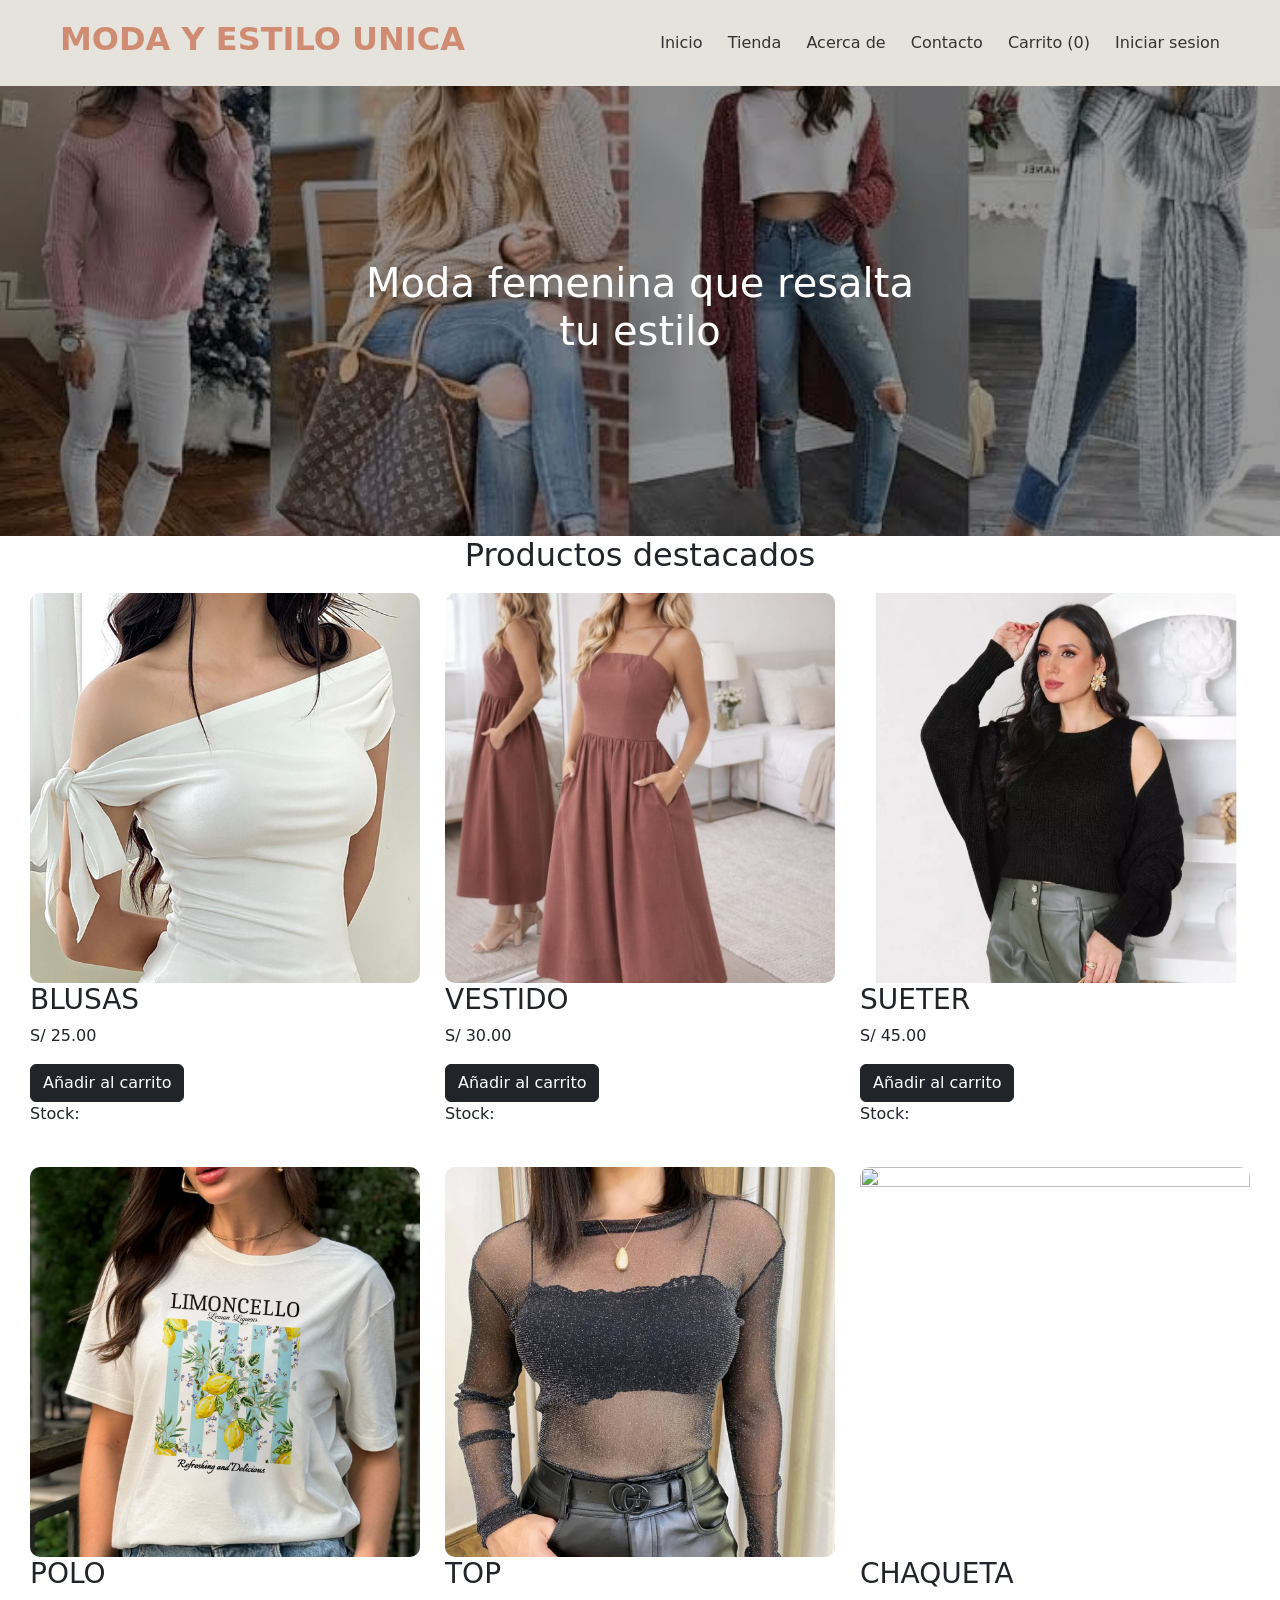
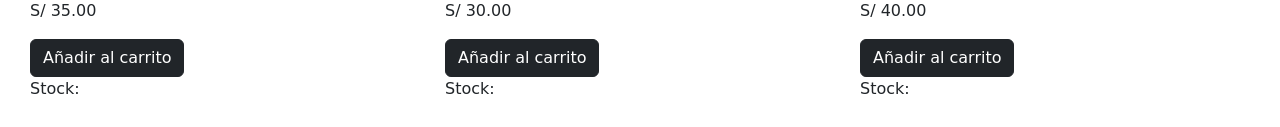
==== index.html @ bf0dad46 "1er Commit - Index + Css + Imagenes" ====
<!DOCTYPE html>
<html lang="es">
<head>
    <meta charset="UTF-8">
    <meta name="viewport" content="width=device-width, initial-scale=1.0">
    <title>Moda y Estilo Única</title>

    <link rel="stylesheet" href="styles.css">
    <link href="https://cdn.jsdelivr.net/npm/bootstrap@5.3.0/dist/css/bootstrap.min.css" rel="stylesheet">
</head>

<body>

<!-- NAVBAR -->
<header>
    <h2 class="logo">MODA Y ESTILO UNICA</h2>
    <nav>
        <a href="index.html">Inicio</a>
        <a href="tienda.html">Tienda</a>
        <a href="acercade.html">Acerca de</a>
        <a href="contacto.html">Contacto</a>
        <a href="carrito.html">Carrito (<span id="contador">0</span>)</a>
        <a href="login.html">Iniciar sesion</a>
    </nav>
</header>

<!-- HERO -->
<section class="hero">
    <h1>Moda femenina que resalta tu estilo</h1>
</section>

<!-- PRODUCTOS -->
<section>
    <h2>Productos destacados</h2>

    <div class="productos inicio-productos">
        <div class="producto">
            <img src="assets/blusa.jpg">
            <h3>BLUSAS</h3>
            <p>S/ 25.00</p>
            <button class="btn btn-dark" onclick="agregar('Blusa',25,'assets/blusa.jpg')">Añadir al carrito</button>
            <p>Stock: <span id="stock-Blusa"></span></p>
            
        </div>

        <div class="producto">
            <img src="assets/vestido.jpg">
            <h3>VESTIDO</h3>
            <p>S/ 30.00</p>
            <button class="btn btn-dark" onclick="agregar('Vestido',30,'assets/vestido.jpg')">Añadir al carrito</button>
            <p>Stock: <span id="stock-Vestido"></span></p>
        </div>

        <div class="producto">
            <img src="assets/sueter.jpg">
            <h3>SUETER</h3>
            <p>S/ 45.00</p>
            <button class="btn btn-dark" onclick="agregar('Sueter',45,'assets/sueter.jpg')">Añadir al carrito</button>
            <p>Stock: <span id="stock-Sueter"></span></p>
        </div>

        <div class="producto">
            <img src="assets/polo.jpg">
            <h3>POLO</h3>
            <p>S/ 35.00</p>
            <button class="btn btn-dark" onclick="agregar('Polo',35,'assets/polo.jpg')">Añadir al carrito</button>
            <p>Stock: <span id="stock-Polo"></span></p>
        </div>

        <div class="producto">
            <img src="assets/top.jpg">
            <h3>TOP</h3>
            <p>S/ 30.00</p>
            <button class="btn btn-dark" onclick="agregar('Top',30,'assets/top.jpg')">Añadir al carrito</button>
            <p>Stock: <span id="stock-Top"></span></p>
        </div>

        <div class="producto">
            <img src="assets/chaqueta.jpg">
            <h3>CHAQUETA</h3>
            <p>S/ 40.00</p>
            <button class="btn btn-dark" onclick="agregar('Chaqueta',40,'assets/chaqueta.jpg')">Añadir al carrito</button>
            <p>Stock: <span id="stock-Chaqueta"></span></p>
        </div>
    </div>
</section>

<script src="script.js"></script>

</body>
</html>
---- styles.css ----
/* RESET */
* {
    margin: 0;
    padding: 0;
    box-sizing: border-box;
}

/* BODY */
body {
    font-family: 'Segoe UI', sans-serif;
    background-color: #E5E3DC;
    color: #333;
}

/* NAVBAR */
header {
    display: flex;
    justify-content: space-between;
    align-items: center;
    padding: 20px 60px;
    background-color: #E5E3DC;
}

.logo {
    color: #d08c72;
    font-weight: bold;
}

nav a {
    margin-left: 20px;
    text-decoration: none;
    color: #333;
    font-weight: 500;
}

nav a:hover {
    border-bottom: 2px solid #333;
}

/* HERO */
.hero {
    height: 450px;
    background: url("assets/banner.jpg") center/cover no-repeat;
    display: flex;
    justify-content: center;
    align-items: center;
    position: relative;
}

.hero::before {
    content: "";
    position: absolute;
    width: 100%;
    height: 100%;
    background: rgba(0, 0, 0, 0.4);
}

.hero h1 {
    position: relative;
    color: white;
    font-size: 40px;
    text-align: center;
    max-width: 600px;
}

/* Banner Login */
.imagenBannerLogin {
    height: 450px;
    background: url("assets/banner-login.jpg") center/cover no-repeat;
    display: flex;
    justify-content: center;
    align-items: center;
    position: relative;
}

.imagenBannerLogin::before {
    content: "";
    position: absolute;
    width: 100%;
    height: 100%;
    background: rgba(0, 0, 0, 0.4);
}

.imagenBannerLogin h1 {
    position: relative;
    color: white;
    font-size: 40px;
    text-align: center;
    max-width: 600px;
}

/* TITULOS */
h2 {
    text-align: center;
    margin: 40px 0 20px;
    font-size: 30px;
}

#carrito h2 {
    text-align: left;
    color: #D08C72;
}

/* PRODUCTOS */
.productos {
    display: grid;
    grid-template-columns: repeat(2, 1fr);
    gap: 25px;
    padding: 10px 30px;
}

/* INICIO index*/
.inicio-productos {
    grid-template-columns: repeat(3, 1fr);
}

/* CARD PRODUCTO */
.producto {
    background: none;
    padding: 0;
    text-align: left;
    transition: 0.3s;
}

.producto:hover {
    transform: translateY(-5px);
}

.producto img {
    width: 100%;
    aspect-ratio: 1 / 1; 
    object-fit: cover;
    border-radius: 10px;
    cursor: pointer;
    transition: 0.3s;
}

.producto img:hover {
    transform: scale(1.03);
}

/* INFO PRODUCTO */
.info {
    margin-top: 10px;
}

.info h3 {
    font-size: 16px;
    margin-bottom: 5px;
}

.info p {
    color: #555;
}

/* BOTONES */
button {
    background-color: #d08c72;
    border: none;
    padding: 12px 20px;
    border-radius: 25px;
    color: white;
    cursor: pointer;
    transition: 0.3s;
}

button:hover {
    background-color: #b8765f;
}

/* ACERCA */
.acerca {
    display: flex;
    align-items: center;
    gap: 40px;
    padding: 60px;
}

.acerca .texto {
    flex: 1;
}

.acerca h1 {
    font-size: 40px;
    margin-bottom: 20px;
}

.acerca p {
    margin-bottom: 15px;
    line-height: 1.6;
}

.acerca img {
    width: 50%;
    border-radius: 10px;
}

/* CONTACTO */
.contacto {
    display: flex;
    align-items: center;
    gap: 40px;
    padding: 60px;
}

.formulario {
    flex: 1;
}

.formulario h1 {
    margin-bottom: 20px;
}

input, textarea {
    width: 100%;
    padding: 12px;
    margin-bottom: 15px;
    border-radius: 20px;
    border: 1px solid #ccc;
}

textarea {
    height: 120px;
}

/* CARRITO */
#carrito {
    padding: 60px;
}

#lista li {
    display: flex;
    align-items: center;
    justify-content: space-between;
    gap: 15px;
    padding: 10px 0;
    border-bottom: 1px solid #ccc;
}

#lista img {
    border-radius: 8px;
}

.pagar {
    margin-top: 30px;
    width: 300px;
    font-size: 18px;
}

/* DETALLE PRODUCTO */
.detalle {
    display: flex;
    gap: 40px;
    padding: 60px;
}

.detalle img {
    width: 50%;
    border-radius: 10px;
}

.detalle-info {
    flex: 1;
}

.detalle-info h1 {
    font-size: 30px;
    margin-bottom: 10px;
}

.detalle-info p {
    margin-bottom: 15px;
}


/* Promo descuento */
.promo-descuento {
    margin: 20px 0;
}

/* Style Total*/
#total {
    margin-top: 20px;
    font-size: 16px;
    font-weight: 400;
    line-height: 1.8;
    color: #333;
}

#total strong {
    font-size: 18px;
    font-weight: 600;
    color: #000;
}

/* RESPONSIVE */
@media (max-width: 768px) {

    header {
        flex-direction: column;
        gap: 10px;
    }

    .hero h1 {
        font-size: 28px;
    }

    .productos {
        grid-template-columns: 1fr;
        padding: 20px;
    }

    .acerca {
        flex-direction: column;
        padding: 20px;
    }

    .acerca img {
        width: 100%;
    }

    .contacto {
        flex-direction: column;
        padding: 20px;
    }
}
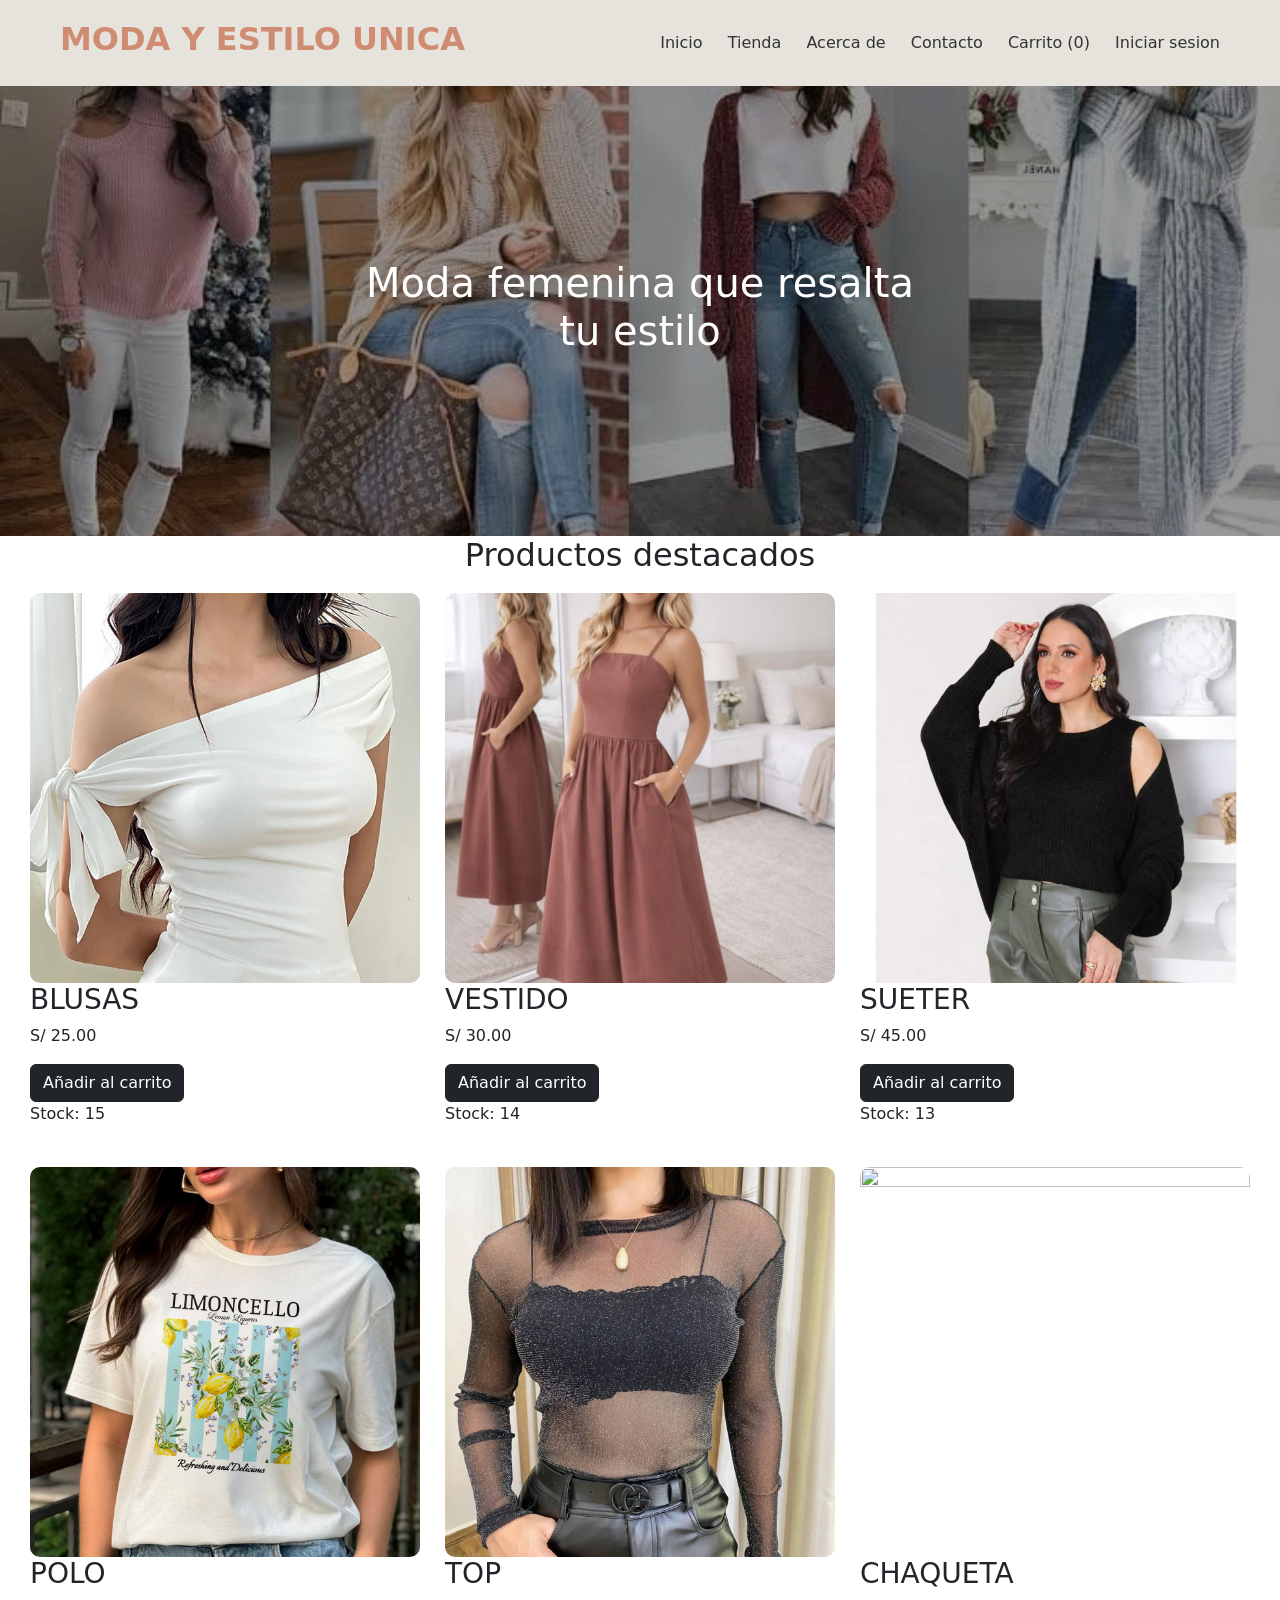
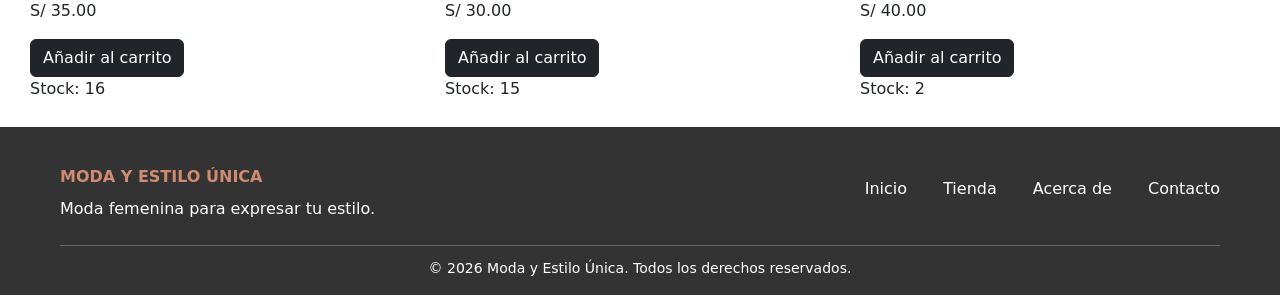
==== commit c13d6e41: "feat: agregar footer global a todas las paginas Co-authored-by: Copilot <223556219+Copilot@users.nor" ====
--- a/index.html
+++ b/index.html
@@ -85,6 +85,22 @@
     </div>
 </section>
 
+<footer class="site-footer">
+    <div class="footer-content">
+        <div>
+            <p class="footer-brand">MODA Y ESTILO ÚNICA</p>
+            <p>Moda femenina para expresar tu estilo.</p>
+        </div>
+        <nav class="footer-nav" aria-label="Navegación del pie de página">
+            <a href="index.html">Inicio</a>
+            <a href="tienda.html">Tienda</a>
+            <a href="acercade.html">Acerca de</a>
+            <a href="contacto.html">Contacto</a>
+        </nav>
+    </div>
+    <p class="footer-bottom">&copy; 2026 Moda y Estilo Única. Todos los derechos reservados.</p>
+</footer>
+
 <script src="script.js"></script>
 
 </body>
--- a/styles.css
+++ b/styles.css
@@ -10,6 +10,9 @@
     font-family: 'Segoe UI', sans-serif;
     background-color: #E5E3DC;
     color: #333;
+    display: flex;
+    flex-direction: column;
+    min-height: 100vh;
 }
 
 /* NAVBAR */
@@ -293,6 +296,56 @@
     color: #000;
 }
 
+/* FOOTER */
+.site-footer {
+    margin-top: auto;
+    padding: 30px 60px 16px;
+    background-color: #333;
+    color: #fff;
+}
+
+.footer-content {
+    display: flex;
+    justify-content: space-between;
+    align-items: center;
+    gap: 24px;
+    max-width: 1200px;
+    margin: 0 auto;
+}
+
+.footer-brand {
+    color: #d08c72;
+    font-weight: bold;
+}
+
+.footer-content p {
+    margin: 8px 0 0;
+}
+
+.footer-nav {
+    display: flex;
+    flex-wrap: wrap;
+    gap: 16px;
+}
+
+.footer-nav a {
+    color: #fff;
+    text-decoration: none;
+}
+
+.footer-nav a:hover {
+    color: #d08c72;
+}
+
+.footer-bottom {
+    max-width: 1200px;
+    margin: 24px auto 0;
+    padding-top: 12px;
+    border-top: 1px solid #666;
+    text-align: center;
+    font-size: 14px;
+}
+
 /* RESPONSIVE */
 @media (max-width: 768px) {
 
@@ -301,6 +354,15 @@
         gap: 10px;
     }
 
+    .site-footer {
+        padding: 24px 20px 16px;
+    }
+
+    .footer-content {
+        flex-direction: column;
+        align-items: flex-start;
+    }
+
     .hero h1 {
         font-size: 28px;
     }
@@ -324,4 +386,3 @@
         padding: 20px;
     }
 }
-
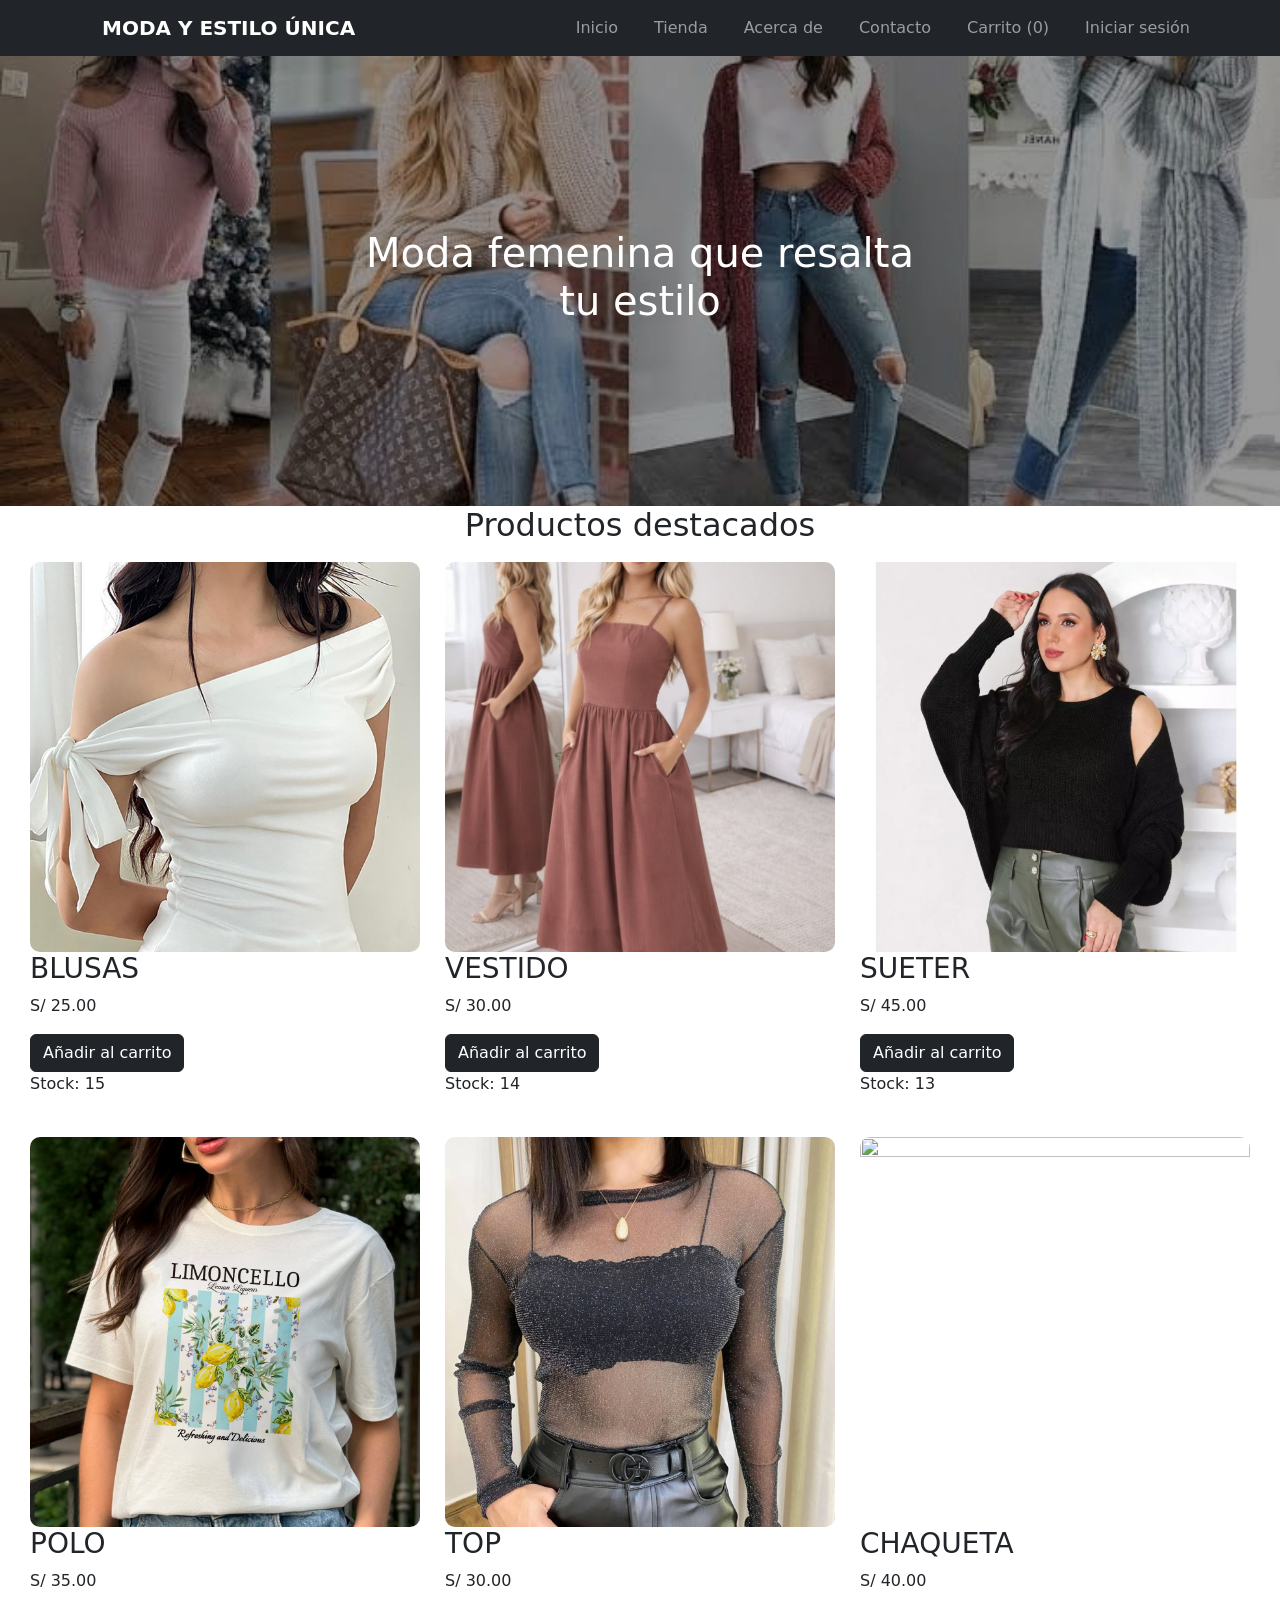
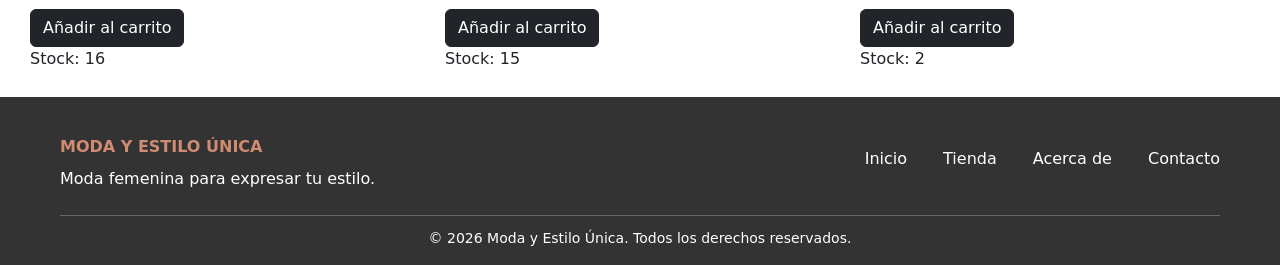
==== commit 492bfe0f: "feat: agregar navbar responsive con bootstrap" ====
--- a/index.html
+++ b/index.html
@@ -11,18 +11,63 @@
 
 <body>
 
-<!-- NAVBAR -->
-<header>
-    <h2 class="logo">MODA Y ESTILO UNICA</h2>
-    <nav>
-        <a href="index.html">Inicio</a>
-        <a href="tienda.html">Tienda</a>
-        <a href="acercade.html">Acerca de</a>
-        <a href="contacto.html">Contacto</a>
-        <a href="carrito.html">Carrito (<span id="contador">0</span>)</a>
-        <a href="login.html">Iniciar sesion</a>
-    </nav>
-</header>
+
+<!-- NAVBAR RESPONSIVE CON BOOTSTRAP -->
+<nav class="navbar navbar-expand-lg navbar-dark bg-dark">
+    <div class="container">
+
+        <!-- LOGO -->
+        <a class="navbar-brand fw-bold" href="index.html">
+            MODA Y ESTILO ÚNICA
+        </a>
+
+        <!-- BOTÓN PARA MÓVILES -->
+        <button
+            class="navbar-toggler"
+            type="button"
+            data-bs-toggle="collapse"
+            data-bs-target="#menuPrincipal"
+            aria-controls="menuPrincipal"
+            aria-expanded="false"
+            aria-label="Abrir o cerrar menú">
+            <span class="navbar-toggler-icon"></span>
+        </button>
+
+        <!-- ENLACES -->
+        <div class="collapse navbar-collapse" id="menuPrincipal">
+            <ul class="navbar-nav ms-auto align-items-lg-center">
+
+                <li class="nav-item">
+                    <a class="nav-link" href="index.html">Inicio</a>
+                </li>
+
+                <li class="nav-item">
+                    <a class="nav-link" href="tienda.html">Tienda</a>
+                </li>
+
+                <li class="nav-item">
+                    <a class="nav-link" href="acercade.html">Acerca de</a>
+                </li>
+
+                <li class="nav-item">
+                    <a class="nav-link" href="contacto.html">Contacto</a>
+                </li>
+
+                <li class="nav-item">
+                    <a class="nav-link" href="carrito.html">
+                        Carrito (<span id="contador">0</span>)
+                    </a>
+                </li>
+
+                <li class="nav-item">
+                    <a class="nav-link" href="login.html">Iniciar sesión</a>
+                </li>
+
+            </ul>
+        </div>
+
+    </div>
+</nav>
 
 <!-- HERO -->
 <section class="hero">
@@ -101,6 +146,8 @@
     <p class="footer-bottom">&copy; 2026 Moda y Estilo Única. Todos los derechos reservados.</p>
 </footer>
 
+<script src="https://cdn.jsdelivr.net/npm/bootstrap@5.3.0/dist/js/bootstrap.bundle.min.js"></script>
+
 <script src="script.js"></script>
 
 </body>
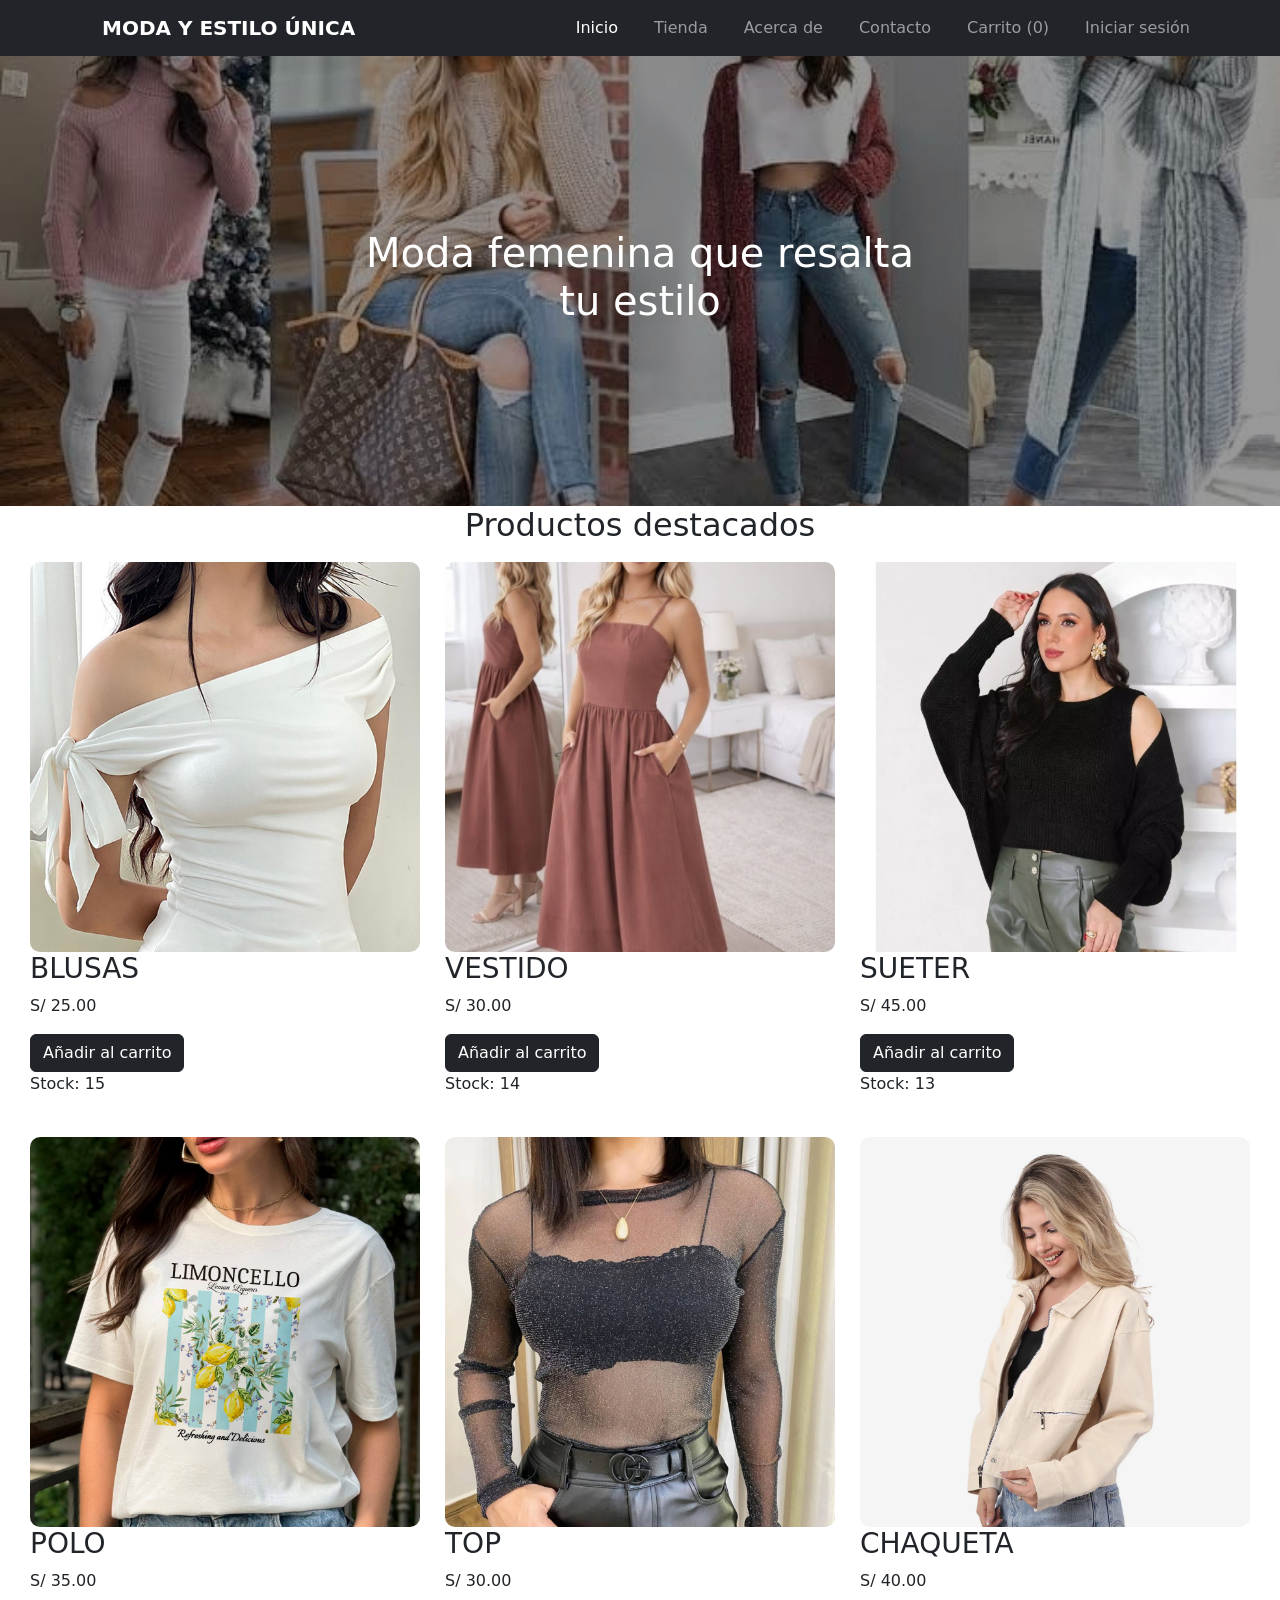
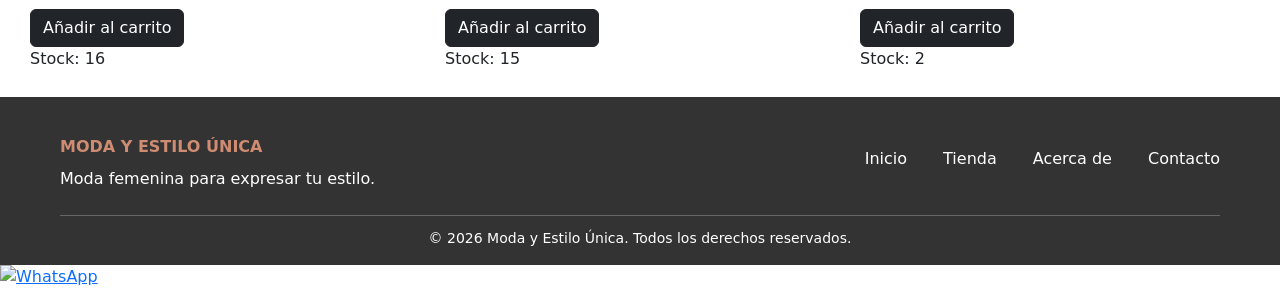
==== commit 8c050ac4: "fix(frontend): corregir sintaxis HTML/JS y validar referencias internas Resuelve observaciones de an" ====
--- a/index.html
+++ b/index.html
@@ -10,7 +10,6 @@
 </head>
 
 <body>
-
 
 <!-- NAVBAR RESPONSIVE CON BOOTSTRAP -->
 <nav class="navbar navbar-expand-lg navbar-dark bg-dark">
@@ -38,7 +37,7 @@
             <ul class="navbar-nav ms-auto align-items-lg-center">
 
                 <li class="nav-item">
-                    <a class="nav-link" href="index.html">Inicio</a>
+                    <a class="nav-link active" href="index.html">Inicio</a>
                 </li>
 
                 <li class="nav-item">
@@ -80,16 +79,17 @@
 
     <div class="productos inicio-productos">
         <div class="producto">
-            <img src="assets/blusa.jpg">
-            <h3>BLUSAS</h3>
+            <a href="producto-blusa.html" title="Ver detalle de Blusa">
+                <img src="assets/blusa.jpg" alt="Blusa">
+            </a>
+            <h3><a href="producto-blusa.html" style="text-decoration:none; color:inherit;">BLUSAS</a></h3>
             <p>S/ 25.00</p>
             <button class="btn btn-dark" onclick="agregar('Blusa',25,'assets/blusa.jpg')">Añadir al carrito</button>
             <p>Stock: <span id="stock-Blusa"></span></p>
-            
         </div>
 
         <div class="producto">
-            <img src="assets/vestido.jpg">
+            <img src="assets/vestido.jpg" alt="Vestido">
             <h3>VESTIDO</h3>
             <p>S/ 30.00</p>
             <button class="btn btn-dark" onclick="agregar('Vestido',30,'assets/vestido.jpg')">Añadir al carrito</button>
@@ -97,7 +97,7 @@
         </div>
 
         <div class="producto">
-            <img src="assets/sueter.jpg">
+            <img src="assets/sueter.jpg" alt="Sueter">
             <h3>SUETER</h3>
             <p>S/ 45.00</p>
             <button class="btn btn-dark" onclick="agregar('Sueter',45,'assets/sueter.jpg')">Añadir al carrito</button>
@@ -105,7 +105,7 @@
         </div>
 
         <div class="producto">
-            <img src="assets/polo.jpg">
+            <img src="assets/polo.jpg" alt="Polo">
             <h3>POLO</h3>
             <p>S/ 35.00</p>
             <button class="btn btn-dark" onclick="agregar('Polo',35,'assets/polo.jpg')">Añadir al carrito</button>
@@ -113,7 +113,7 @@
         </div>
 
         <div class="producto">
-            <img src="assets/top.jpg">
+            <img src="assets/top.jpg" alt="Top">
             <h3>TOP</h3>
             <p>S/ 30.00</p>
             <button class="btn btn-dark" onclick="agregar('Top',30,'assets/top.jpg')">Añadir al carrito</button>
@@ -121,7 +121,7 @@
         </div>
 
         <div class="producto">
-            <img src="assets/chaqueta.jpg">
+            <img src="assets/chaqueta.jpg" alt="Chaqueta">
             <h3>CHAQUETA</h3>
             <p>S/ 40.00</p>
             <button class="btn btn-dark" onclick="agregar('Chaqueta',40,'assets/chaqueta.jpg')">Añadir al carrito</button>
@@ -146,6 +146,11 @@
     <p class="footer-bottom">&copy; 2026 Moda y Estilo Única. Todos los derechos reservados.</p>
 </footer>
 
+<!-- Botón Flotante de WhatsApp -->
+<a href="https://wa.me/51999999999?text=Hola,%20necesito%20ayuda" class="btn-whatsapp" target="_blank" rel="noopener noreferrer" title="Contactar por WhatsApp">
+    <img src="https://upload.wikimedia.org/wikipedia/commons/6/6b/WhatsApp.svg" alt="WhatsApp">
+</a>
+
 <script src="https://cdn.jsdelivr.net/npm/bootstrap@5.3.0/dist/js/bootstrap.bundle.min.js"></script>
 
 <script src="script.js"></script>
--- a/styles.css
+++ b/styles.css
@@ -198,6 +198,71 @@
     border-radius: 10px;
 }
 
+/* UBICACION GOOGLE MAPS */
+.ubicacion {
+    display: flex;
+    align-items: center;
+    gap: 40px;
+    padding: 0 60px 60px;
+}
+
+.ubicacion-info {
+    flex: 1;
+}
+
+.ubicacion-info h2 {
+    text-align: left;
+    margin: 0 0 20px;
+    color: #d08c72;
+}
+
+.ubicacion-info p {
+    margin-bottom: 15px;
+    line-height: 1.6;
+}
+
+.horario {
+    list-style: none;
+    margin-bottom: 25px;
+}
+
+.horario li {
+    display: flex;
+    justify-content: space-between;
+    gap: 15px;
+    padding: 8px 0;
+    border-bottom: 1px solid #ccc;
+}
+
+.horario li span {
+    font-weight: 600;
+}
+
+.btn-mapa {
+    display: inline-block;
+    background-color: #d08c72;
+    padding: 12px 20px;
+    border-radius: 25px;
+    color: white;
+    text-decoration: none;
+    transition: 0.3s;
+}
+
+.btn-mapa:hover {
+    background-color: #b8765f;
+}
+
+.ubicacion-mapa {
+    width: 50%;
+}
+
+.ubicacion-mapa iframe {
+    width: 100%;
+    height: 380px;
+    border: none;
+    border-radius: 10px;
+}
+
 /* CONTACTO */
 .contacto {
     display: flex;
@@ -381,6 +446,23 @@
         width: 100%;
     }
 
+    .ubicacion {
+        flex-direction: column;
+        padding: 0 20px 20px;
+    }
+
+    .ubicacion-info h2 {
+        text-align: center;
+    }
+
+    .ubicacion-mapa {
+        width: 100%;
+    }
+
+    .ubicacion-mapa iframe {
+        height: 300px;
+    }
+
     .contacto {
         flex-direction: column;
         padding: 20px;
